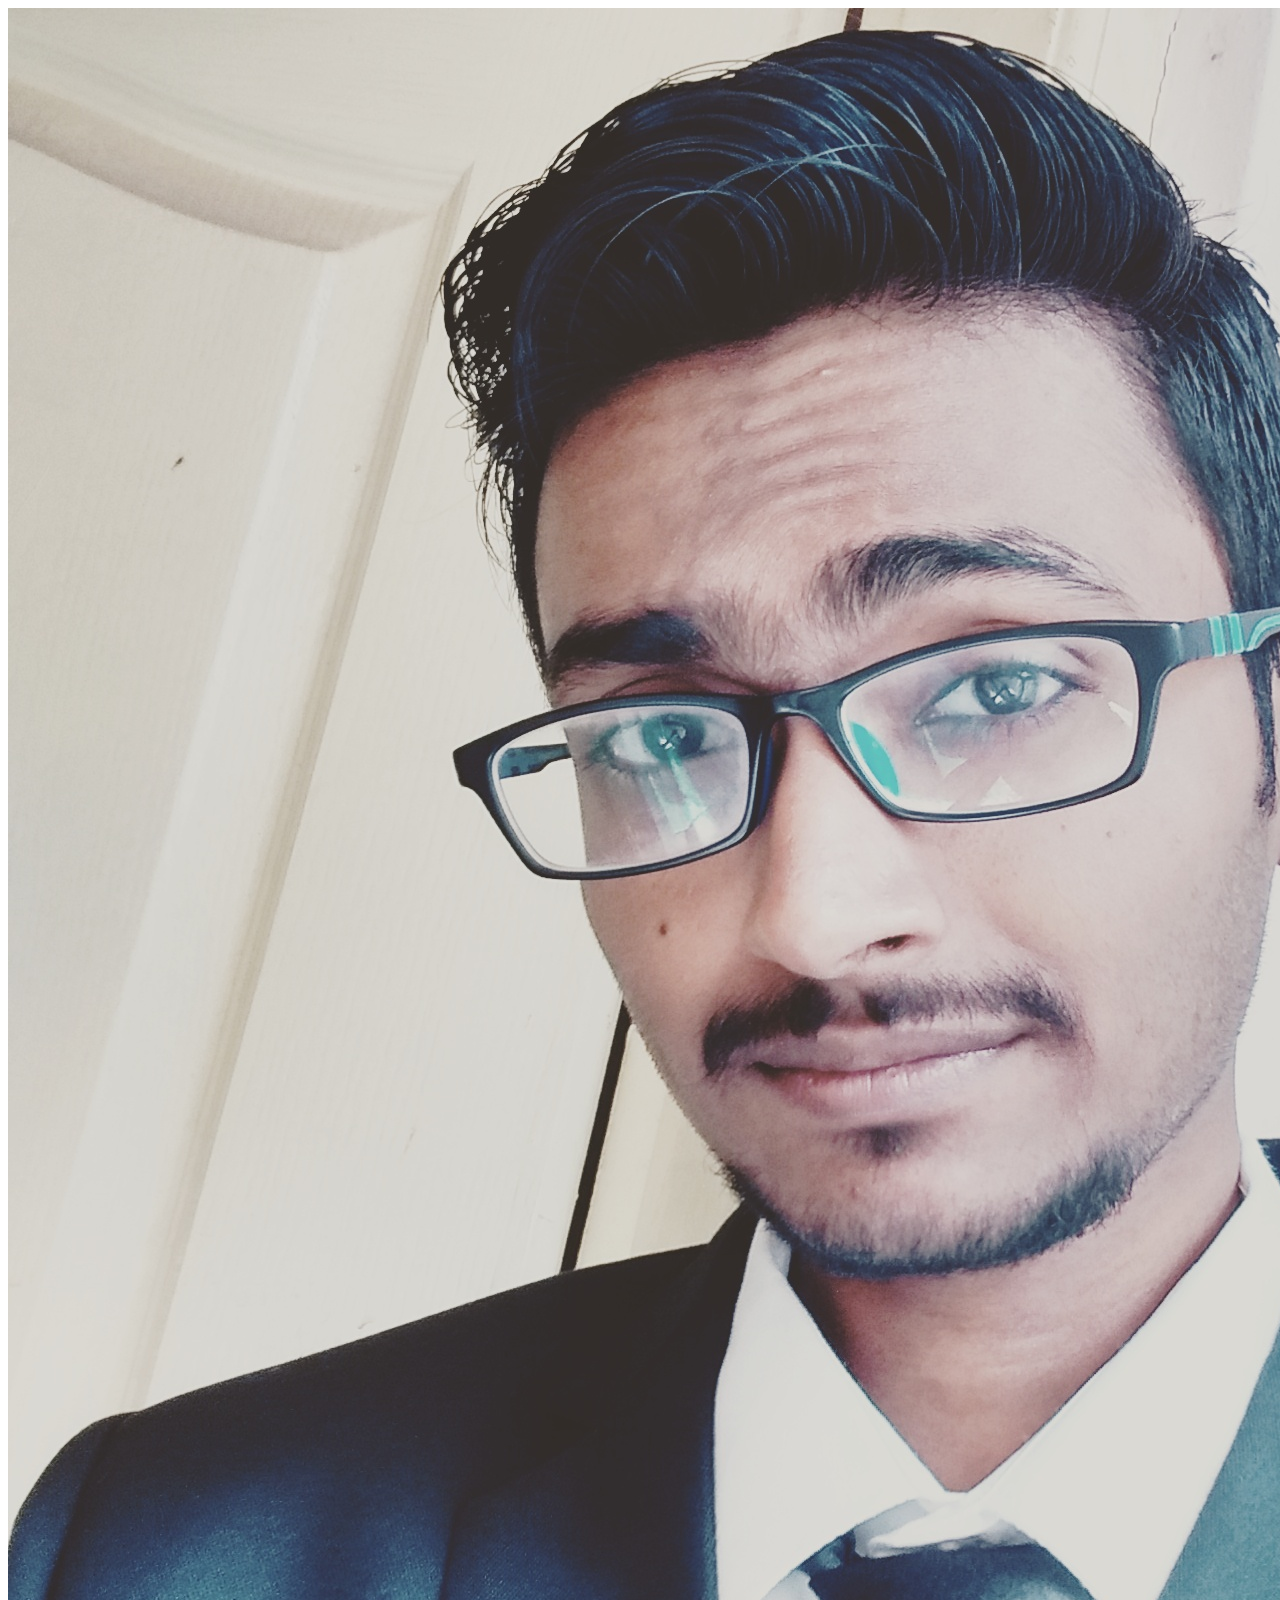
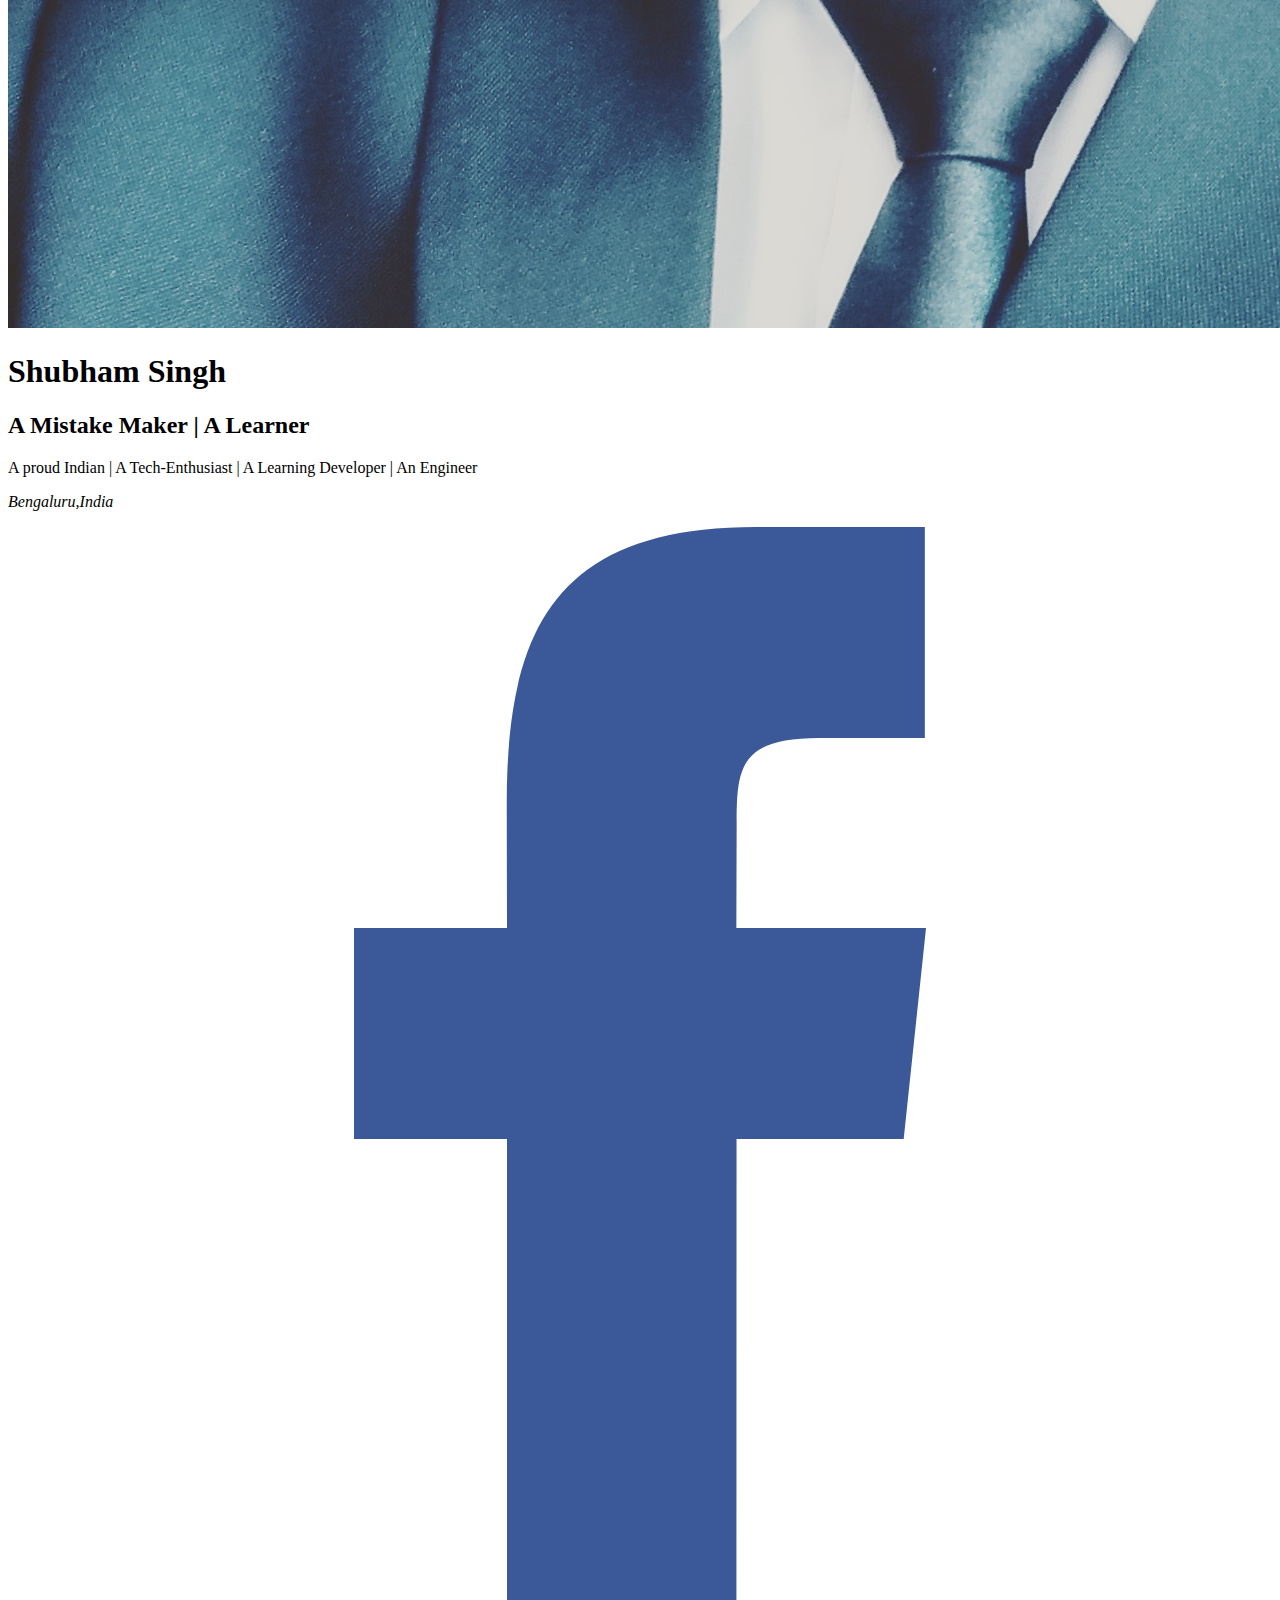
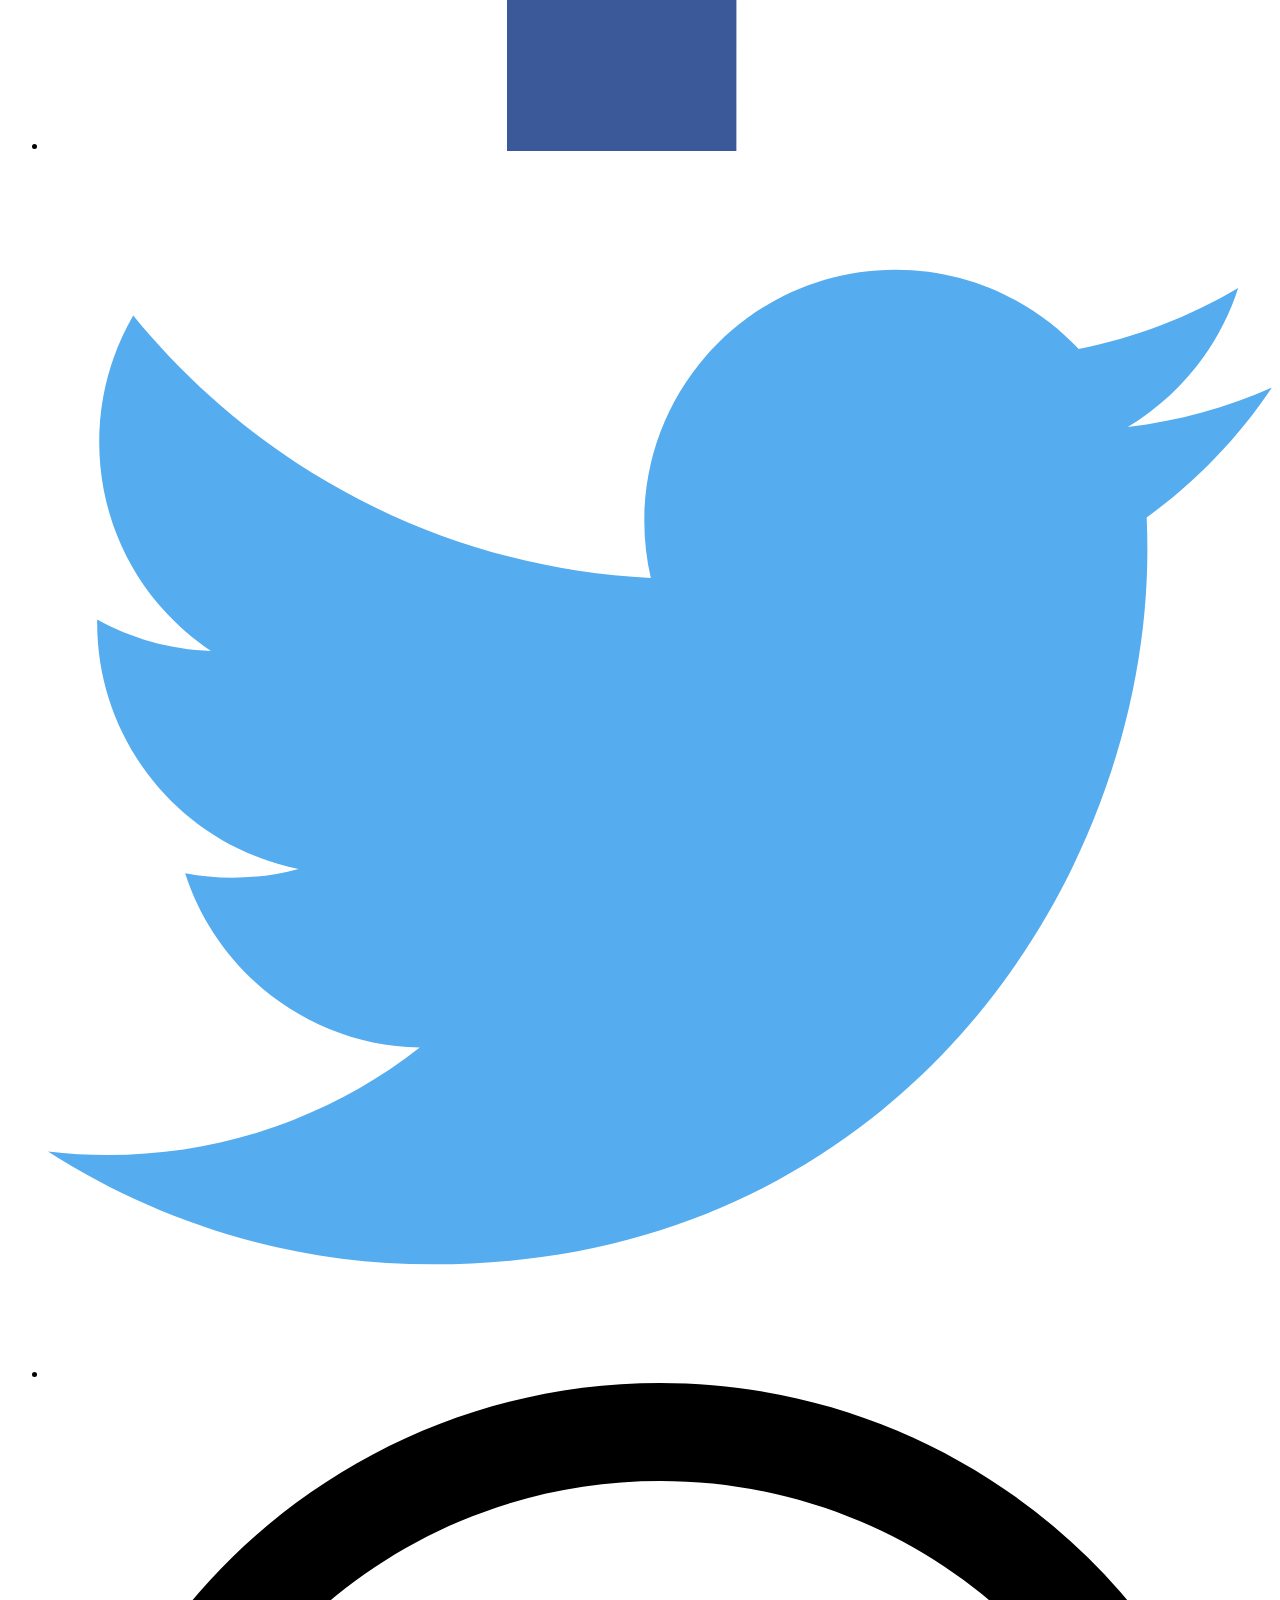
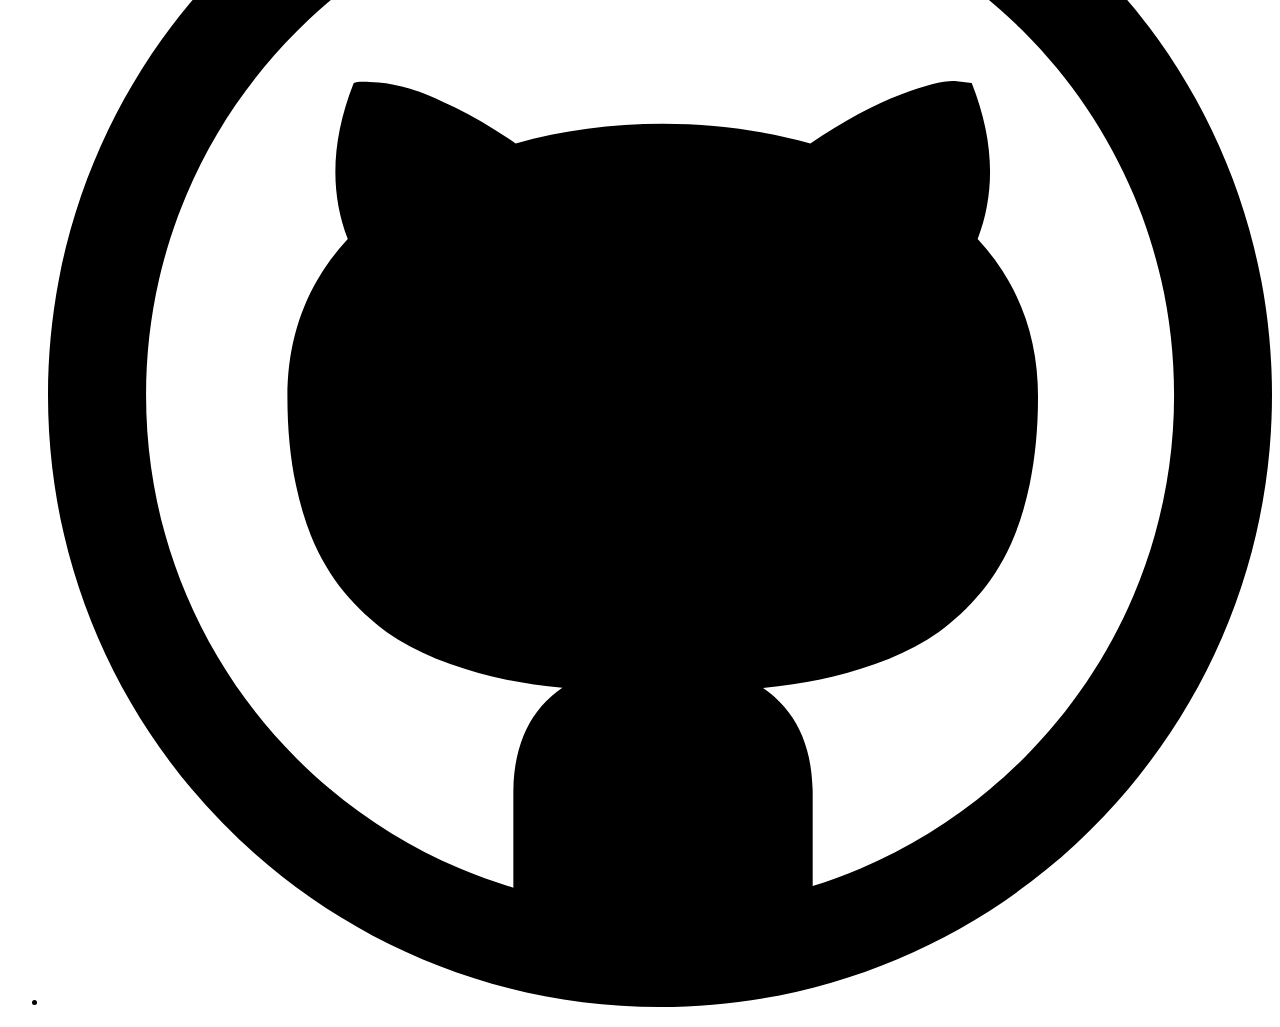
==== index.html @ cd5d7a1a "initial commit" ====
<!DOCTYPE html>
<html lang="en-US">

<head>
	<meta charset="utf-8">
	<meta http-equiv="X-UA-Compatible" content="IE=edge">
	<meta name="description" content="Shubham Singh's Website, Blog and all the Cool Stuff. Web is my playground.">
	<meta name="license" content="Website : Vikram Tiwari - MIT License">
	<meta name="keywords" content="Shubham Singh,ishubhamsingh,titan,osprey,bhagalpur,bihar,banagalore,bengaluru,geek,wetechgeeks,cutoms roms,kernels">
	<meta name="robots" content="index,follow">
	<meta name="viewport" content="width=device-width, initial-scale=1">
	<meta name="google-site-verification" content="5ZJ_b08nvM_Ow9npjHPph-G3adioZMJbMahTA-njawU" />
	<meta href="https://google.com/+shubhamsingh" rel="author">
	<meta href="https://plus.google.com/+shubhamsingh" rel="publisher">
	<title>Shubham Singh - A Mistake Maker,A Learner</title>
	<link rel="license" href="https://github.com/ishubhamsingh/ishubhamsingh.github.com/blob/master/LICENSE">
	
	<link rel="manifest" href="manifest.json">
	<link rel="stylesheet" href="style.css" media="screen" sizes="any">
	<script type="application/ld+json">
		{ "@context": "http://schema.org", "@type": "Person", "address": { "@type": "PostalAddress", "addressLocality": "banagalore", "addressRegion": "KA", "postalCode": "560097", "streetAddress": "#28,7th Main,8th Cross,Gangothiri Circle" }, "email": "mailto:coolsks94@gmail.com",
		"image": "shubham.jpg", "jobTitle": "Android cutom Roms developer", "name": "Shubham Singh", "telephone": "+918892452289", "url": "http://ishubhamsingh.github.io", "sameAs":[ "https://twitter.com/ishubhamsingh", "https://plus.google.com/+shubhamsingh", "https://www.facebook.com/ishubhamsingh",
		"https://www.instagram.com/ishubhamsingh/", "https://www.youtube.com/user/shubhamsingh/about", "https://medium.com/@ishubhamsingh", "https://github.com/ishubhamsingh",
		"http://linkedin.com/in/shubhamsingh", "https://about.me/ishubhamsingh", "https://keybase.io/ishubhamsingh" ] }
	</script>
	<script>
  (function(i,s,o,g,r,a,m){i['GoogleAnalyticsObject']=r;i[r]=i[r]||function(){
  (i[r].q=i[r].q||[]).push(arguments)},i[r].l=1*new Date();a=s.createElement(o),
  m=s.getElementsByTagName(o)[0];a.async=1;a.src=g;m.parentNode.insertBefore(a,m)
  })(window,document,'script','https://www.google-analytics.com/analytics.js','ga');

  ga('create', 'UA-72045702-2', 'auto');
  ga('send', 'pageview');

</script>
</head>

<body>
	<aside class="profile-card">
		<header>
			<a href="./chill/index.html" target="_blank">
				<img src="./assets/shubham.jpg" alt="shubham profile pic" />
			</a>
			<h1>Shubham Singh</h1>
			<h2>A Mistake Maker | A Learner</h2>
		</header>
		<div class="profile-bio">
			<p>A proud Indian | A Tech-Enthusiast | A Learning Developer | An Engineer</p>
			<i>Bengaluru,India</i>
		</div>
		<ul class="profile-social-links">
			<li>
				<a href="https://www.facebook.com/ishubhamsingh" target="_blank">
					<svg viewBox="0 0 32 32">
						<path fill="#3b5998" d="M17.996 32h-5.996v-16h-4v-5.514l4-0.002-0.007-3.248c0-4.498 1.22-7.236 6.519-7.236h4.412v5.515h-2.757c-2.064 0-2.163 0.771-2.163 2.209l-0.008 2.76h4.959l-0.584 5.514-4.37 0.002-0.004 16z" />
					</svg>
				</a>
			</li>
			<li>
				<a href="https://twitter.com/ishubhamsingh" target="_blank">
					<svg viewBox="0 0 32 32">
						<path fill="#55ACEE" d="M32 6.076c-1.177 0.522-2.443 0.875-3.771 1.034 1.355-0.813 2.396-2.099 2.887-3.632-1.269 0.752-2.674 1.299-4.169 1.593-1.198-1.276-2.904-2.073-4.792-2.073-3.626 0-6.565 2.939-6.565 6.565 0 0.515 0.058 1.016 0.17 1.496-5.456-0.274-10.294-2.888-13.532-6.86-0.565 0.97-0.889 2.097-0.889 3.301 0 2.278 1.159 4.287 2.921 5.465-1.076-0.034-2.088-0.329-2.974-0.821-0.001 0.027-0.001 0.055-0.001 0.083 0 3.181 2.263 5.834 5.266 6.437-0.551 0.15-1.131 0.23-1.73 0.23-0.423 0-0.834-0.041-1.235-0.118 0.835 2.608 3.26 4.506 6.133 4.559-2.247 1.761-5.078 2.81-8.154 2.81-0.53 0-1.052-0.031-1.566-0.092 2.905 1.863 6.356 2.95 10.064 2.95 12.076 0 18.679-10.004 18.679-18.68 0-0.285-0.006-0.568-0.019-0.849 1.283-0.926 2.396-2.082 3.276-3.398z"
						/>
					</svg>
				</a>
			</li>
			<li>
				<a href="https://github.com/ishubhamsingh/" target="_blank">
					<svg viewBox="0 0 32 32">
						<path fill="#000" d="M16 0c-8.837 0-16 7.163-16 16s7.163 16 16 16 16-7.163 16-16-7.163-16-16-16zM25.502 25.502c-1.235 1.235-2.672 2.204-4.272 2.881-0.406 0.172-0.819 0.323-1.238 0.453v-2.398c0-1.26-0.432-2.188-1.297-2.781 0.542-0.052 1.039-0.125 1.492-0.219s0.932-0.229 1.438-0.406 0.958-0.388 1.359-0.633 0.786-0.563 1.156-0.953 0.68-0.833 0.93-1.328 0.448-1.089 0.594-1.781 0.219-1.456 0.219-2.289c0-1.615-0.526-2.99-1.578-4.125 0.479-1.25 0.427-2.609-0.156-4.078l-0.391-0.047c-0.271-0.031-0.758 0.083-1.461 0.344s-1.492 0.688-2.367 1.281c-1.24-0.344-2.526-0.516-3.859-0.516-1.344 0-2.625 0.172-3.844 0.516-0.552-0.375-1.075-0.685-1.57-0.93s-0.891-0.411-1.188-0.5-0.573-0.143-0.828-0.164-0.419-0.026-0.492-0.016-0.125 0.021-0.156 0.031c-0.583 1.479-0.635 2.839-0.156 4.078-1.052 1.135-1.578 2.51-1.578 4.125 0 0.833 0.073 1.596 0.219 2.289s0.344 1.286 0.594 1.781 0.56 0.938 0.93 1.328 0.755 0.708 1.156 0.953 0.854 0.456 1.359 0.633 0.984 0.313 1.438 0.406 0.95 0.167 1.492 0.219c-0.854 0.583-1.281 1.51-1.281 2.781v2.445c-0.472-0.14-0.937-0.306-1.394-0.5-1.6-0.677-3.037-1.646-4.272-2.881s-2.204-2.672-2.881-4.272c-0.7-1.655-1.055-3.414-1.055-5.23s0.355-3.575 1.055-5.23c0.677-1.6 1.646-3.037 2.881-4.272s2.672-2.204 4.272-2.881c1.655-0.7 3.415-1.055 5.23-1.055s3.575 0.355 5.23 1.055c1.6 0.677 3.037 1.646 4.272 2.881s2.204 2.672 2.881 4.272c0.7 1.655 1.055 3.415 1.055 5.23s-0.355 3.575-1.055 5.23c-0.677 1.6-1.646 3.037-2.881 4.272z"
						/>
					</svg>
				</a>
			</li>
		</ul>
	</aside>
</body>

</html>
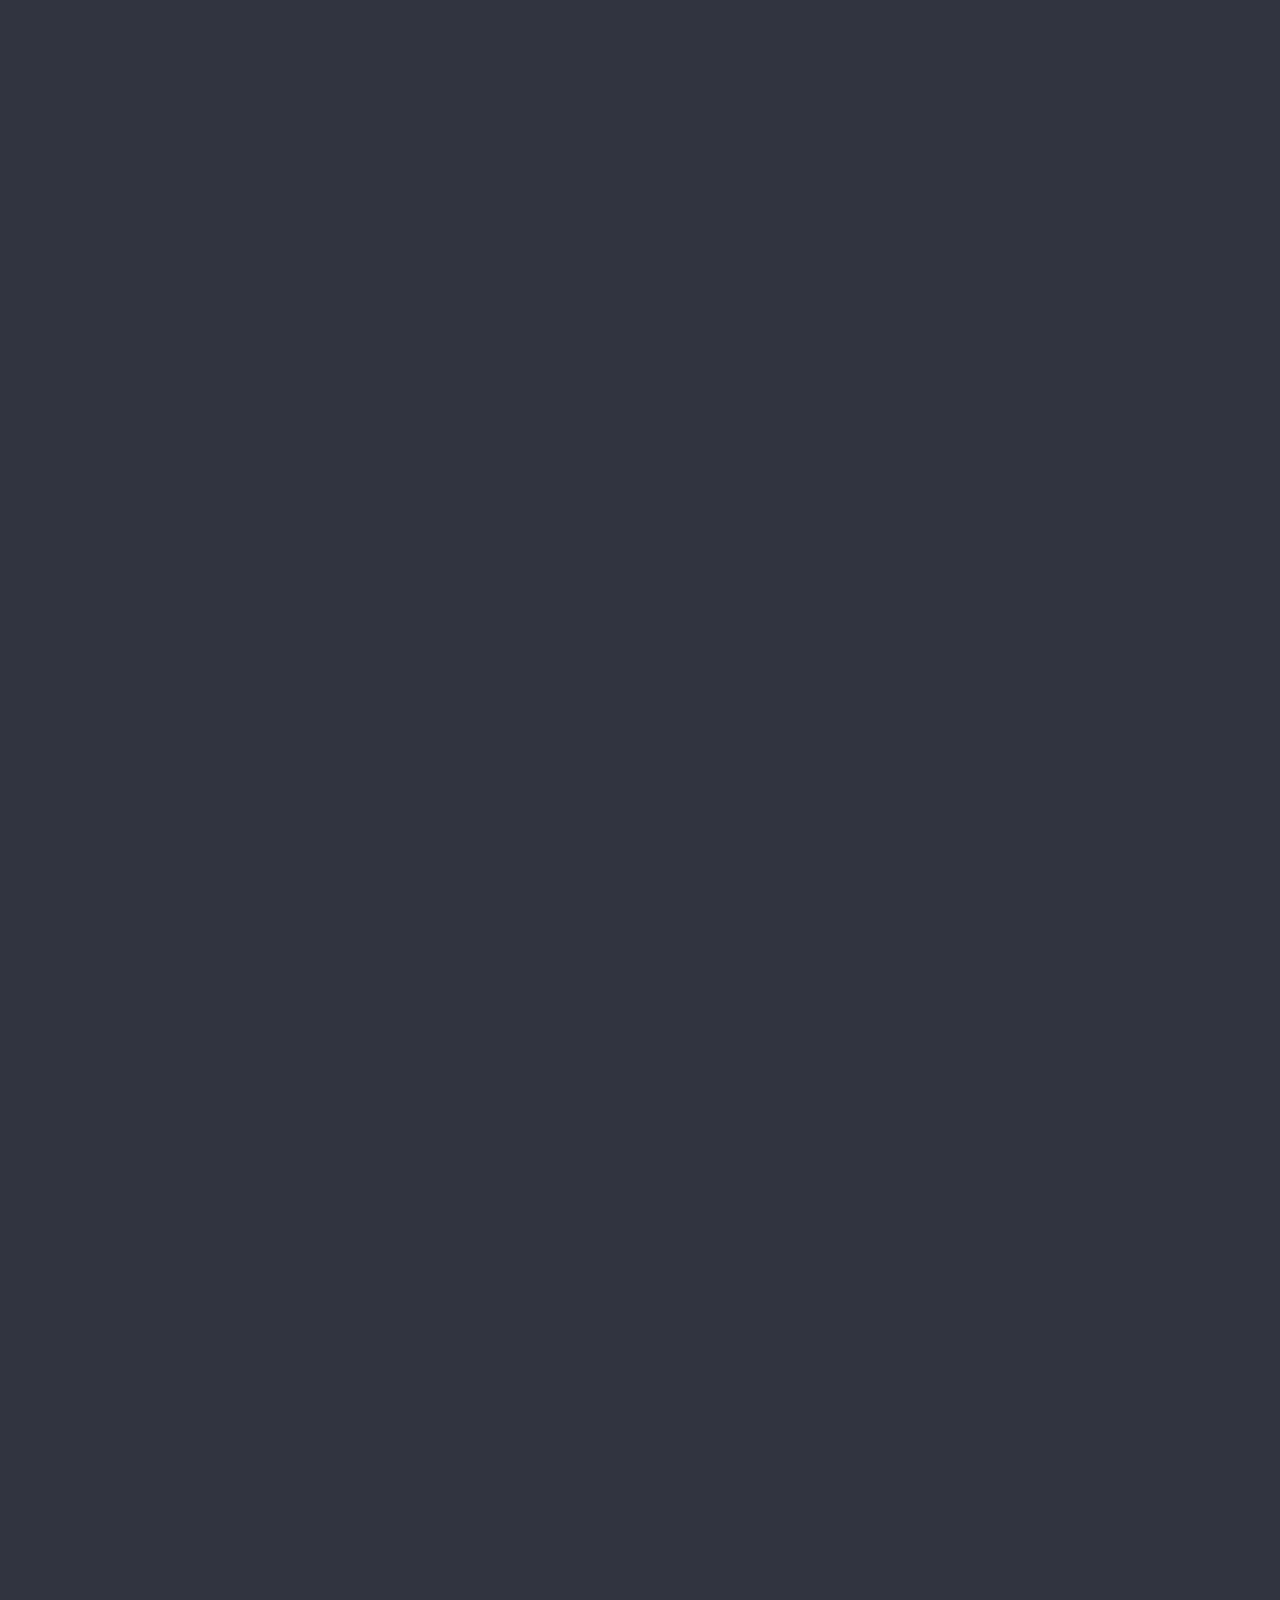
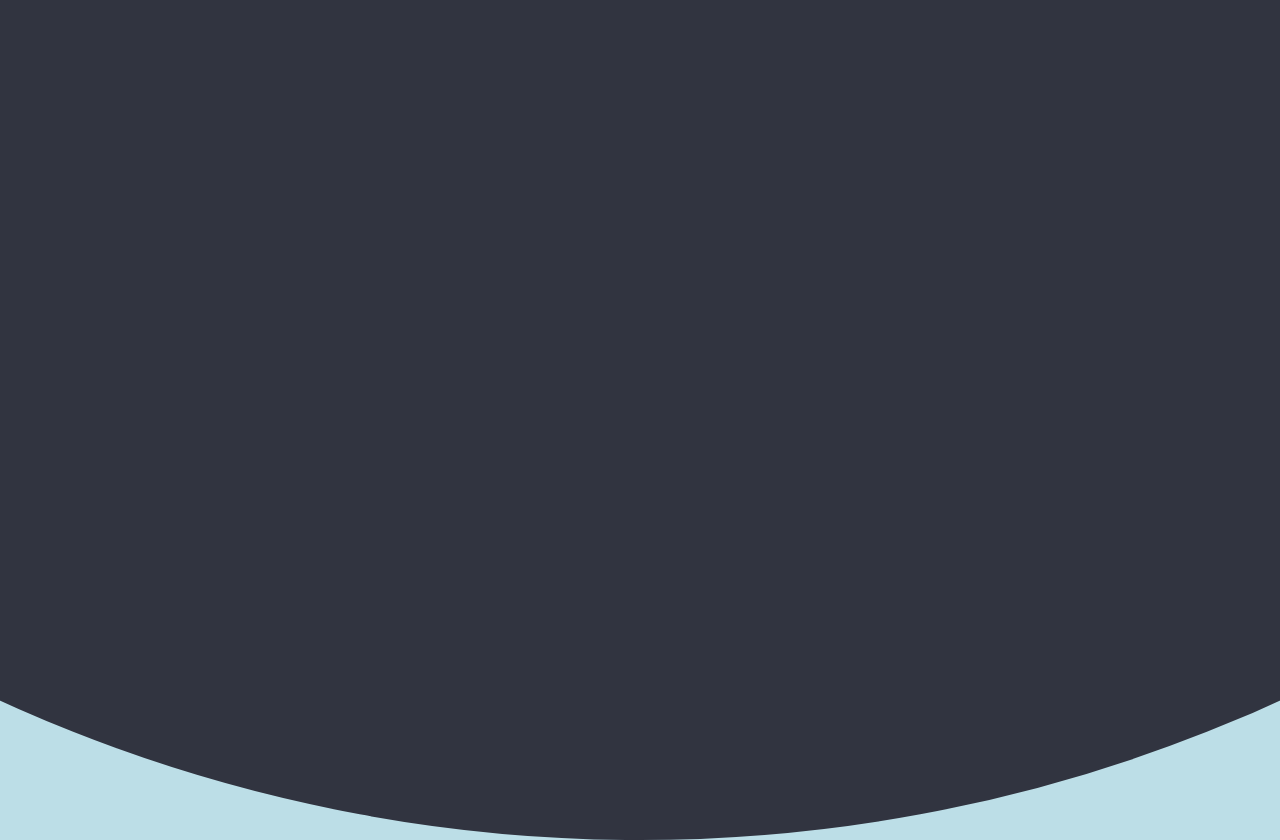
==== commit 75d2a53f: "Updated and removed some stuffs" ====
--- a/index.html
+++ b/index.html
@@ -4,8 +4,7 @@
 <head>
 	<meta charset="utf-8">
 	<meta http-equiv="X-UA-Compatible" content="IE=edge">
-	<meta name="description" content="Shubham Singh's Website, Blog and all the Cool Stuff. Web is my playground.">
-	<meta name="license" content="Website : Vikram Tiwari - MIT License">
+	<meta name="description" content="Shubham Singh's Website.">
 	<meta name="keywords" content="Shubham Singh,ishubhamsingh,titan,osprey,bhagalpur,bihar,banagalore,bengaluru,geek,wetechgeeks,cutoms roms,kernels">
 	<meta name="robots" content="index,follow">
 	<meta name="viewport" content="width=device-width, initial-scale=1">
@@ -13,33 +12,38 @@
 	<meta href="https://google.com/+shubhamsingh" rel="author">
 	<meta href="https://plus.google.com/+shubhamsingh" rel="publisher">
 	<title>Shubham Singh - A Mistake Maker,A Learner</title>
-	<link rel="license" href="https://github.com/ishubhamsingh/ishubhamsingh.github.com/blob/master/LICENSE">
+	<link rel="license" href="https://github.com/ishubhamsingh/portfolio/blob/gh-pages/LICENSE">
 	
 	<link rel="manifest" href="manifest.json">
 	<link rel="stylesheet" href="style.css" media="screen" sizes="any">
 	<script type="application/ld+json">
 		{ "@context": "http://schema.org", "@type": "Person", "address": { "@type": "PostalAddress", "addressLocality": "banagalore", "addressRegion": "KA", "postalCode": "560097", "streetAddress": "#28,7th Main,8th Cross,Gangothiri Circle" }, "email": "mailto:coolsks94@gmail.com",
-		"image": "shubham.jpg", "jobTitle": "Android cutom Roms developer", "name": "Shubham Singh", "telephone": "+918892452289", "url": "http://ishubhamsingh.github.io", "sameAs":[ "https://twitter.com/ishubhamsingh", "https://plus.google.com/+shubhamsingh", "https://www.facebook.com/ishubhamsingh",
+		"image": "shubham.jpg", "jobTitle": "Android custom Roms developer", "name": "Shubham Singh", "telephone": "+918892452289", "url": "http://ishubhamsingh.github.io", "sameAs":[ "https://twitter.com/ishubhamsingh", "https://plus.google.com/+shubhamsingh", "https://www.facebook.com/ishubhamsingh",
 		"https://www.instagram.com/ishubhamsingh/", "https://www.youtube.com/user/shubhamsingh/about", "https://medium.com/@ishubhamsingh", "https://github.com/ishubhamsingh",
 		"http://linkedin.com/in/shubhamsingh", "https://about.me/ishubhamsingh", "https://keybase.io/ishubhamsingh" ] }
 	</script>
 	<script>
-  (function(i,s,o,g,r,a,m){i['GoogleAnalyticsObject']=r;i[r]=i[r]||function(){
-  (i[r].q=i[r].q||[]).push(arguments)},i[r].l=1*new Date();a=s.createElement(o),
-  m=s.getElementsByTagName(o)[0];a.async=1;a.src=g;m.parentNode.insertBefore(a,m)
-  })(window,document,'script','https://www.google-analytics.com/analytics.js','ga');
-
-  ga('create', 'UA-72045702-2', 'auto');
-  ga('send', 'pageview');
-
-</script>
+		(function(i, s, o, g, r, a, m) {
+			i['GoogleAnalyticsObject'] = r;
+			i[r] = i[r] || function() {
+				(i[r].q = i[r].q || []).push(arguments)
+			}, i[r].l = 1 * new Date();
+			a = s.createElement(o),
+				m = s.getElementsByTagName(o)[0];
+			a.async = 1;
+			a.src = g;
+			m.parentNode.insertBefore(a, m)
+		})(window, document, 'script', '//www.google-analytics.com/analytics.js', 'ga');
+		ga('create', 'UA-72045702-2', 'auto');
+		ga('send', 'pageview');
+	</script>
 </head>
 
 <body>
 	<aside class="profile-card">
 		<header>
-			<a href="./chill/index.html" target="_blank">
-				<img src="./assets/shubham.jpg" alt="shubham profile pic" />
+			<a href="http://ishubhamsingh.github.io/" target="_blank">
+				<img src="./assets/shubham.jpg" alt="shubham's profile pic" />
 			</a>
 			<h1>Shubham Singh</h1>
 			<h2>A Mistake Maker | A Learner</h2>
@@ -65,6 +69,34 @@
 				</a>
 			</li>
 			<li>
+				<a href="https://instagram.com/ishubhamsingh/" target="_blank">
+					<svg xmlns="http://www.w3.org/2000/svg" xmlns:xlink="http://www.w3.org/1999/xlink" version="1.1" id="Capa_1" x="0px" y="0px" width="20px" height="20px" viewBox="0 0 510 500" style="enable-background:new 0 0 510 510;" xml:space="preserve">
+						<path d="M459,0H51C22.95,0,0,22.95,0,51v408c0,28.05,22.95,51,51,51h408c28.05,0,51-22.95,51-51V51C510,22.95,487.05,0,459,0z     M255,153c56.1,0,102,45.9,102,102c0,56.1-45.9,102-102,102c-56.1,0-102-45.9-102-102C153,198.9,198.9,153,255,153z M63.75,459    C56.1,459,51,453.9,51,446.25V229.5h53.55C102,237.15,102,247.35,102,255c0,84.15,68.85,153,153,153c84.15,0,153-68.85,153-153    c0-7.65,0-17.85-2.55-25.5H459v216.75c0,7.65-5.1,12.75-12.75,12.75H63.75z M459,114.75c0,7.65-5.1,12.75-12.75,12.75h-51    c-7.65,0-12.75-5.1-12.75-12.75v-51c0-7.65,5.1-12.75,12.75-12.75h51C453.9,51,459,56.1,459,63.75V114.75z" fill="#875e52"
+						/>
+					</svg>
+				</a>
+			</li>
+            <li>
+				<a href="http://forum.xda-developers.com/member.php?u=5566914/" target="_blank">
+				<svg width="32pt" height="32pt" viewBox="0 150 355 355" version="1.1" xmlns="http://www.w3.org/2000/svg">
+					<path fill="#ffffff" d=" M 0.00 0.00 L 355.00 0.00 L 355.00 355.00 L 0.00 355.00 L 0.00 243.00 C 7.70 242.99 15.41 243.01 23.11 242.99 C 35.65 227.22 48.09 211.37 60.64 195.60 C 73.37 211.36 85.99 227.21 98.70 242.99 C 106.57 243.01 114.43 243.01 122.30 242.99 C 105.65 222.18 88.94 201.42 72.28 180.62 C 87.30 161.73 102.40 142.90 117.43 124.01 C 109.56 123.99 101.70 124.00 93.84 124.01 C 82.74 137.92 71.73 151.89 60.63 165.80 C 49.62 151.88 38.64 137.94 27.63 124.01 C 19.76 123.99 11.89 123.99 4.01 124.01 C 19.00 142.89 34.03 161.73 49.00 180.62 C 32.69 201.15 16.28 221.62 0.00 242.18 L 0.00 0.00 Z" />
+					<path fill="#ffaf32" d=" M 286.76 125.68 C 291.68 121.81 299.12 122.34 303.97 126.07 C 307.49 128.74 309.57 132.81 311.17 136.84 C 325.39 172.23 339.67 207.59 353.87 242.99 C 347.12 243.01 340.39 243.00 333.65 243.00 C 330.31 234.72 327.02 226.42 323.70 218.13 C 304.69 218.13 285.68 218.10 266.67 218.15 C 263.32 226.43 259.93 234.70 256.58 242.98 C 249.83 243.02 243.08 243.00 236.33 242.99 C 250.70 207.51 265.12 172.05 279.51 136.57 C 281.14 132.52 283.21 128.40 286.76 125.68 Z" />
+					<path fill="#ffaf32" d=" M 4.01 124.01 C 11.89 123.99 19.76 123.99 27.63 124.01 C 38.64 137.94 49.62 151.88 60.63 165.80 C 71.73 151.89 82.74 137.92 93.84 124.01 C 101.70 124.00 109.56 123.99 117.43 124.01 C 102.40 142.90 87.30 161.73 72.28 180.62 C 88.94 201.42 105.65 222.18 122.30 242.99 C 114.43 243.01 106.57 243.01 98.70 242.99 C 85.99 227.21 73.37 211.36 60.64 195.60 C 48.09 211.37 35.65 227.22 23.11 242.99 C 15.41 243.01 7.70 242.99 0.00 243.00 L 0.00 242.18 C 16.28 221.62 32.69 201.15 49.00 180.62 C 34.03 161.73 19.00 142.89 4.01 124.01 Z" />
+					<path fill="#ffaf32" d=" M 132.43 124.02 C 154.63 123.98 176.83 124.01 199.02 124.00 C 205.45 123.94 212.12 125.59 217.13 129.78 C 223.42 134.86 226.95 142.90 226.93 150.94 C 226.98 171.64 226.96 192.35 226.94 213.05 C 226.99 220.41 224.60 228.01 219.27 233.26 C 212.63 239.76 203.22 243.26 193.96 243.01 C 173.45 242.98 152.94 243.03 132.43 242.98 C 132.44 203.33 132.44 163.67 132.43 124.02 Z" />
+					<path fill="#ffffff" d=" M 151.38 141.14 C 165.58 141.12 179.79 141.12 194.00 141.13 C 197.72 141.24 202.03 141.34 204.82 144.18 C 207.36 147.14 207.85 151.27 208.02 155.02 C 208.00 173.69 208.02 192.36 208.00 211.03 C 207.98 215.02 207.38 219.41 204.51 222.43 C 201.83 225.26 197.72 225.93 194.00 225.87 C 179.79 225.87 165.58 225.89 151.37 225.86 C 151.38 197.62 151.38 169.38 151.38 141.14 Z" />
+					<path fill="#ffffff" d=" M 294.81 147.06 C 302.17 165.02 309.44 183.01 316.75 200.98 C 302.38 201.01 288.01 201.00 273.64 200.99 C 280.68 183.01 287.77 165.04 294.81 147.06 Z" />
+				</svg>
+				</a>
+			</li>
+			<li>
+				<a href="https://plus.google.com/+shubhamsingh/" target="_blank">
+					<svg xmlns="http://www.w3.org/2000/svg" xmlns:xlink="http://www.w3.org/1999/xlink" version="1.1" id="Capa_1" x="0px" y="0px" width="32px" height="32px" viewBox="0 75 510 510" style="enable-background:new 0 0 510 510;" xml:space="preserve">
+						<path d="M377.472,224.957H201.319v58.718H308.79c-16.032,51.048-63.714,88.077-120.055,88.077     c-69.492,0-125.823-56.335-125.823-125.824c0-69.492,56.333-125.823,125.823-125.823c34.994,0,66.645,14.289,89.452,37.346     l42.622-46.328c-34.04-33.355-80.65-53.929-132.074-53.929C84.5,57.193,0,141.693,0,245.928s84.5,188.737,188.736,188.737     c91.307,0,171.248-64.844,188.737-150.989v-58.718L377.472,224.957L377.472,224.957z" fill="#d73d32"/>
+						<polygon points="491.858,224.857 455.827,224.857 455.827,188.826 424.941,188.826 424.941,224.857 388.91,224.857      388.91,255.74 424.941,255.74 424.941,291.772 455.827,291.772 455.827,255.74 491.858,255.74    " fill="#d73d32"/>
+					</svg>
+				</a>
+			</li>
+			<li>
 				<a href="https://github.com/ishubhamsingh/" target="_blank">
 					<svg viewBox="0 0 32 32">
 						<path fill="#000" d="M16 0c-8.837 0-16 7.163-16 16s7.163 16 16 16 16-7.163 16-16-7.163-16-16-16zM25.502 25.502c-1.235 1.235-2.672 2.204-4.272 2.881-0.406 0.172-0.819 0.323-1.238 0.453v-2.398c0-1.26-0.432-2.188-1.297-2.781 0.542-0.052 1.039-0.125 1.492-0.219s0.932-0.229 1.438-0.406 0.958-0.388 1.359-0.633 0.786-0.563 1.156-0.953 0.68-0.833 0.93-1.328 0.448-1.089 0.594-1.781 0.219-1.456 0.219-2.289c0-1.615-0.526-2.99-1.578-4.125 0.479-1.25 0.427-2.609-0.156-4.078l-0.391-0.047c-0.271-0.031-0.758 0.083-1.461 0.344s-1.492 0.688-2.367 1.281c-1.24-0.344-2.526-0.516-3.859-0.516-1.344 0-2.625 0.172-3.844 0.516-0.552-0.375-1.075-0.685-1.57-0.93s-0.891-0.411-1.188-0.5-0.573-0.143-0.828-0.164-0.419-0.026-0.492-0.016-0.125 0.021-0.156 0.031c-0.583 1.479-0.635 2.839-0.156 4.078-1.052 1.135-1.578 2.51-1.578 4.125 0 0.833 0.073 1.596 0.219 2.289s0.344 1.286 0.594 1.781 0.56 0.938 0.93 1.328 0.755 0.708 1.156 0.953 0.854 0.456 1.359 0.633 0.984 0.313 1.438 0.406 0.95 0.167 1.492 0.219c-0.854 0.583-1.281 1.51-1.281 2.781v2.445c-0.472-0.14-0.937-0.306-1.394-0.5-1.6-0.677-3.037-1.646-4.272-2.881s-2.204-2.672-2.881-4.272c-0.7-1.655-1.055-3.414-1.055-5.23s0.355-3.575 1.055-5.23c0.677-1.6 1.646-3.037 2.881-4.272s2.672-2.204 4.272-2.881c1.655-0.7 3.415-1.055 5.23-1.055s3.575 0.355 5.23 1.055c1.6 0.677 3.037 1.646 4.272 2.881s2.204 2.672 2.881 4.272c0.7 1.655 1.055 3.415 1.055 5.23s-0.355 3.575-1.055 5.23c-0.677 1.6-1.646 3.037-2.881 4.272z"
--- a/style.css
+++ b/style.css
@@ -0,0 +1,104 @@
+@import url(https://fonts.googleapis.com/css?family=Roboto);html{height:100%;}
+body{background:#bcdee7 url("./assets/bg4.png") no-repeat center center fixed;background-size:120% auto;position:fixed;padding:0px;margin:0px;width:100%;height:100%;font:normal 14px/1.618em "Roboto", sans-serif;-webkit-font-smoothing:antialiased;}
+body:before{content:"";height:0px;padding:0px;border:110em solid #313440;position:absolute;left:50%;top:100%;z-index:2;display:block;-webkit-border-radius:50%;border-radius:50%;-webkit-transform:translate(-50%, -50%);transform:translate(-50%, -50%);-webkit-animation:puff 0.5s 1.8s cubic-bezier(0.55, 0.055, 0.675, 0.19) forwards, borderRadius 0.2s 2.3s linear forwards;animation:puff 0.5s 1.8s cubic-bezier(0.55, 0.055, 0.675, 0.19) forwards, borderRadius 0.2s 2.3s linear forwards;}
+h1, h2{font-weight:500;margin:0px 0px 5px 0px;}
+h1{font-size:24px;}
+h2{font-size:16px;}
+p{margin:0px;}
+.profile-card{background:#FFB300;width:56px;height:56px;position:absolute;left:50%;top:50%;z-index:2;overflow:hidden;opacity:0;margin-top:70px;-webkit-transform:translate(-50%, -50%);transform:translate(-50%, -50%);-webkit-border-radius:50%;border-radius:50%;-webkit-box-shadow:0px 3px 6px rgba(0, 0, 0, 0.16), 0px 3px 6px rgba(0, 0, 0, 0.23);box-shadow:0px 3px 6px rgba(0, 0, 0, 0.16), 0px 3px 6px rgba(0, 0, 0, 0.23);-webkit-animation:init 0.5s 0.2s cubic-bezier(0.55, 0.055, 0.675, 0.19) forwards, moveDown 1s 0.8s cubic-bezier(0.6, -0.28, 0.735, 0.045) forwards, moveUp 1s 1.8s cubic-bezier(0.175, 0.885, 0.32, 1.275) forwards, materia 0.5s 2.7s cubic-bezier(0.86, 0, 0.07, 1) forwards;animation:init 0.5s 0.2s cubic-bezier(0.55, 0.055, 0.675, 0.19) forwards, moveDown 1s 0.8s cubic-bezier(0.6, -0.28, 0.735, 0.045) forwards, moveUp 1s 1.8s cubic-bezier(0.175, 0.885, 0.32, 1.275) forwards, materia 0.5s 2.7s cubic-bezier(0.86, 0, 0.07, 1) forwards;}
+.profile-card header{width:179px;height:280px;padding:40px 20px 30px 20px;display:inline-block;float:left;border-right:2px dashed #EEEEEE;background:#FFFFFF;color:#000000;margin-top:50px;opacity:0;text-align:center;-webkit-animation:moveIn 1s 3.1s ease forwards;animation:moveIn 1s 3.1s ease forwards;}
+.profile-card header h1{color:#FF5722;}
+.profile-card header a{display:inline-block;text-align:center;position:relative;margin:25px 30px;}
+.profile-card header a > img{width:120px;max-width:100%;-webkit-border-radius:50%;border-radius:50%;-webkit-transition:-webkit-box-shadow 0.3s ease;transition:box-shadow 0.3s ease;-webkit-box-shadow:0px 0px 0px 8px rgba(0, 0, 0, 0.06);box-shadow:0px 0px 0px 8px rgba(0, 0, 0, 0.06);}
+.profile-card header a:hover > img{-webkit-box-shadow:0px 0px 0px 12px rgba(0, 0, 0, 0.1);box-shadow:0px 0px 0px 12px rgba(0, 0, 0, 0.1);}
+.profile-card .profile-bio{width:175px;height:180px;display:inline-block;float:right;padding:50px 20px 30px 20px;background:#FFFFFF;color:#333333;margin-top:50px;text-align:center;opacity:0;-webkit-animation:moveIn 1s 3.1s ease forwards;animation:moveIn 1s 3.1s ease forwards;}
+.profile-social-links{width:218px;display:inline-block;float:right;margin:0px;padding:15px 20px;background:#FFFFFF;margin-top:50px;text-align:center;opacity:0;-webkit-box-sizing:border-box;box-sizing:border-box;-webkit-animation:moveIn 1s 3.1s ease forwards;animation:moveIn 1s 3.1s ease forwards;}
+.profile-social-links li{list-style:none;margin:-5px 0px 0px 0px;padding:0px;float:left;width:33.3%;text-align:center;}
+.profile-social-links li a{display:inline-block;width:24px;height:24px;padding:6px;position:relative;overflow:hidden!important;-webkit-border-radius:50%;border-radius:50%;}
+.profile-social-links li a img{position:relative;z-index:1;}
+.profile-social-links li a:before{display:block;content:"";background:rgba(0, 0, 0, 0.3);position:absolute;left:0px;top:0px;width:36px;height:36px;opacity:1;-webkit-transition:transform 0.4s ease, opacity 1s ease-out;transition:transform 0.4s ease, opacity 1s ease-out;-webkit-transform:scale3d(0, 0, 1);transform:scale3d(0, 0, 1);-webkit-border-radius:50%;border-radius:50%;}
+.profile-social-links li a:hover:before{-webkit-animation:ripple 1s ease forwards;animation:ripple 1s ease forwards;}
+.profile-social-links li a img, .profile-social-links li a svg{width:24px;}
+@-webkit-keyframes init{0%{width:0px;height:0px;}
+100%{width:56px;height:56px;margin-top:0px;opacity:1;}
+}
+@keyframes init{0%{width:0px;height:0px;}
+100%{width:56px;height:56px;margin-top:0px;opacity:1;}
+}
+@-webkit-keyframes puff{0%{top:100%;height:0px;padding:0px;}
+100%{top:50%;height:100%;padding:0px 100%;}
+}
+@keyframes puff{0%{top:100%;height:0px;padding:0px;}
+100%{top:50%;height:100%;padding:0px 100%;}
+}
+@-webkit-keyframes borderRadius{0%{-webkit-border-radius:50%;}
+100%{-webkit-border-radius:0px;}
+}
+@keyframes borderRadius{0%{-webkit-border-radius:50%;}
+100%{border-radius:0px;}
+}
+@-webkit-keyframes moveDown{0%{top:50%;}
+50%{top:40%;}
+100%{top:100%;}
+}
+@keyframes moveDown{0%{top:50%;}
+50%{top:40%;}
+100%{top:100%;}
+}
+@-webkit-keyframes moveUp{0%{background:#FFB300;top:100%;}
+50%{top:40%;}
+100%{top:50%;background:#E0E0E0;}
+}
+@keyframes moveUp{0%{background:#FFB300;top:100%;}
+50%{top:40%;}
+100%{top:50%;background:#E0E0E0;}
+}
+@-webkit-keyframes materia{0%{background:#E0E0E0;}
+50%{-webkit-border-radius:4px;}
+100%{width:440px;height:280px;background:#FFFFFF;-webkit-border-radius:4px;}
+}
+@keyframes materia{0%{background:#E0E0E0;}
+50%{border-radius:4px;}
+100%{width:440px;height:280px;background:#FFFFFF;border-radius:4px;}
+}
+@-webkit-keyframes moveIn{0%{margin-top:50px;opacity:0;}
+100%{opacity:1;margin-top:-20px;}
+}
+@keyframes moveIn{0%{margin-top:50px;opacity:0;}
+100%{opacity:1;margin-top:-20px;}
+}
+@-webkit-keyframes scaleIn{0%{-webkit-transform:scale(0);}
+100%{-webkit-transform:scale(1);}
+}
+@keyframes scaleIn{0%{transform:scale(0);}
+100%{transform:scale(1);}
+}
+@-webkit-keyframes ripple{0%{transform:scale3d(0, 0, 0);}
+50%, 100%{-webkit-transform:scale3d(1, 1, 1);}
+100%{opacity:0;}
+}
+@keyframes ripple{0%{transform:scale3d(0, 0, 0);}
+50%, 100%{transform:scale3d(1, 1, 1);}
+100%{opacity:0;}
+}
+@media screen and (min-aspect-ratio:4/3){body{background-size:100% auto;}
+body:before{width:0px;}
+@-webkit-keyframes puff{0%{top:100%;width:0px;padding-bottom:0px;}
+100%{top:50%;width:100%;padding-bottom:100%;}
+}
+@keyframes puff{0%{top:100%;width:0px;padding-bottom:0px;}
+100%{top:50%;width:100%;padding-bottom:100%;}
+}
+}
+@media screen and (min-height:480px){.profile-card header{width:auto;height:auto;padding:30px 20px;display:block;float:none;border-right:none;}
+.profile-card .profile-bio{width:auto;height:auto;padding:15px 20px 30px 20px;display:block;float:none;}
+.profile-social-links{width:100%;display:block;float:none;}
+@-webkit-keyframes materia{0%{background:#E0E0E0;}
+50%{-webkit-border-radius:4px;}
+100%{width:280px;height:440px;background:#FFFFFF;-webkit-border-radius:4px;}
+}
+@keyframes materia{0%{background:#E0E0E0;}
+50%{border-radius:4px;}
+100%{width:280px;height:440px;background:#FFFFFF;border-radius:4px;}
+}
+}
